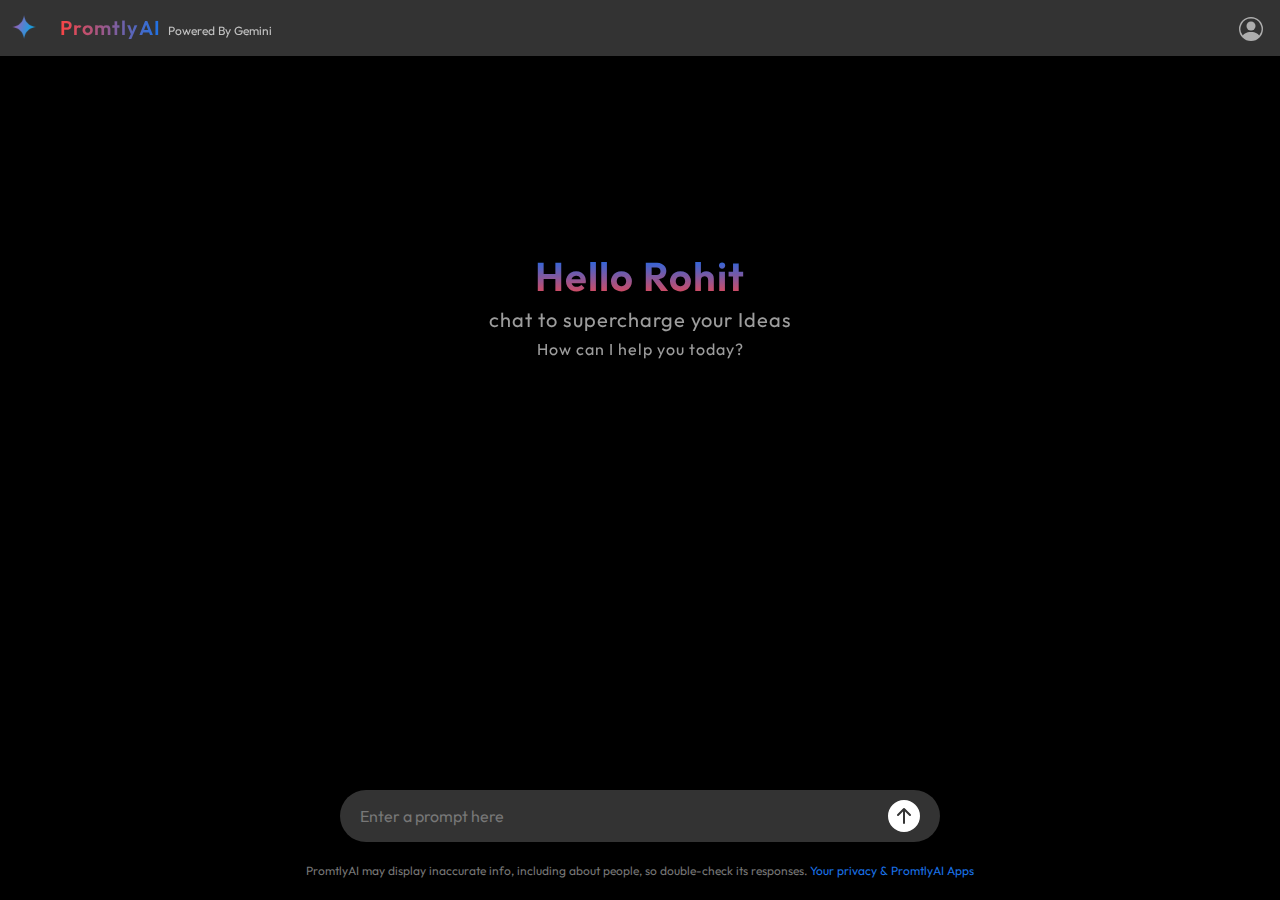
==== index.html @ 8dc6bcf0 "first commit" ====
<!DOCTYPE html>
<html lang="en">
  <head>
    <meta charset="UTF-8" />
    <meta name="viewport" content="width=device-width, initial-scale=1.0" />
    <title>PromtlyAI - chat to supercharge your Ideas</title>
    <link rel="icon" href="/assets/google-gemini-icon.png">
    <link rel="stylesheet" href="/style.css" />
    <link
      href="https://cdn.jsdelivr.net/npm/bootstrap@5.3.3/dist/css/bootstrap.min.css"
      rel="stylesheet"
      integrity="sha384-QWTKZyjpPEjISv5WaRU9OFeRpok6YctnYmDr5pNlyT2bRjXh0JMhjY6hW+ALEwIH"
      crossorigin="anonymous"
    />
  </head>
  <body>
    <nav class="navbar">
      <div class="container-fluid">
        <a class="navbar-brand" href="#">
          <img
            src="/assets/google-gemini-icon.png"
            alt="Logo"
            width="24"
            height="24"
            class="d-inline-block align-text-top"
            style="margin-right: 20px"
          />
          <span  class="nav-head-text">PromtlyAI</span> <span class="google-text">Powered By Gemini</span>
        </a>
        <a href="/not-available.html" target="_parent"><img src="/assets/person-circle.svg" alt="" class="profile_icon"></a>
      </div>
    </nav>
    <div class="main">
      <div class="main_Content_Box">
        <div class="greet">
          <div class="greeting">
            <h1 class="gradient-text" >Hello Rohit</h1>
            <h2> chat to supercharge your Ideas</h2>
            <h2 class="down-h2">How can I help you today?</h2>
          </div>
        </div>
        <div class="result-text">
             <ul class="prompt-results">
                 <!-- result will be here -->
             </ul>
        </div>
      </div>
      <div class="bottom">
        <div class="input-container">
          <input
            type="text"
            placeholder="Enter a prompt here"
            id="prompt-input"
          />
          <div class="icons">
            <button class="icon-button">
              <img src="/assets/arrow-up-circle-fill.svg" />
            </button>
          </div>
        </div>
        <div class="footer-text">
          PromtlyAI may display inaccurate info, including about people, so
          double-check its responses. <a href="/not-available.html" target="_parent">Your privacy & PromtlyAI Apps</a>
        </div>
      </div>
    </div>
    </body>
    <!-- /* script */ -->
    <script type="importmap">
      {
        "imports": {
          "@google/generative-ai": "https://esm.run/@google/generative-ai"
        }
      }
    </script>
    <script
      src="https://cdn.jsdelivr.net/npm/bootstrap@5.3.3/dist/js/bootstrap.bundle.min.js"
      integrity="sha384-YvpcrYf0tY3lHB60NNkmXc5s9fDVZLESaAA55NDzOxhy9GkcIdslK1eN7N6jIeHz"
      crossorigin="anonymous"
    ></script>
    <script type="module" src="/app.js"></script>
  </body>
</html>
---- style.css ----
@import url("https://fonts.googleapis.com/css2?family=Outfit:wght@100..900&display=swap");
* {
  margin: 0;
  padding: 0;
  font-family: "Outfit", sans-serif;
}

body {
  background-color: #000 !important;
  height: 100vh;
  padding: 0px;
  display: flex;
  flex-direction: column;
  align-items: center;
  gap: 20px;
  margin: 0px;
  border-radius: 5px;
}

.navbar {
  width: 100%;
  background-color: #333333;
}

.navbar-brand {
  color: #fff !important;
}

.profile_icon {
  width: 24px;
  height: 24px;
  filter: invert();
  margin-right: 5px;
  opacity: 0.6;
  cursor: pointer;
}

.google-text {
  font-size: 12px;
  opacity: 0.7;
  margin-left: 3px;
}

.nav-head-text{
  background: linear-gradient(90deg, rgb(250, 68, 68), #1a73e8 );
  -webkit-background-clip: text;
  -webkit-text-fill-color: transparent;
  text-transform: capitalize;
  letter-spacing: 1px;
  font-weight: 600;
}

.main {
  height: calc(100vh - 12.2rem);
  overflow: auto;
  width: 100%;
  display: flex;
  flex-direction: column;
  align-items: center;
  gap: 20px;
  margin-inline: 5px;
  margin-bottom: 30px;
  @media (max-width: 600px) {
    height: calc(100vh - 13.5rem);
  }
}

.main_Content_Box {
  width: 623.6px;
  /* height: 100%; */
  display: flex;
  gap: 8px;
  flex-direction: column;
  /* border: 1px solid red; */
}

ul {
  /* border: 1px solid red; */
  display: flex;
  flex-direction: column;

}

.greet {
  display: flex;
  justify-content: center;
  align-items: center;
  height: 100%;
}

.greeting {
  /* border: 1px solid red; */
  margin-top: 25%;
  border-radius: 20px;
  color: #e0e0e0;
  padding: 20px;
  width: 100%;
  text-align: center;
  /* background-color: #1e1e1e; */
}

.prompt-results {
  list-style: none;
}

.result {
  border-radius:5px 5px 20px 5px;
  color: #e0e0e0;
  padding: 20px;
  width: 80%;
  text-align: start;
  background-color: #1e1e1e9a;
  margin-bottom: 8px;
  margin-left: -30px;
  white-space: pre-wrap;
  font-size: 15px;
  word-break: break-all;
}

.request {
  border-radius:5px 5px 5px 18px;
  font-size: 15px;
  color: #e0e0e0;
  padding-inline: 20px;
  padding-block: 10px;
  display: flex;
  align-self: flex-end ;
  width: fit-content;
  max-width: 80%;
  text-align: start;
  background-color: #1e1e1e9a;
  white-space: pre-wrap;
  margin-bottom: 8px;
  word-break: break-all;
}

.loader hr {
  border-radius: 8px;
  border: none;
  background-color: #fff;
  opacity: 1;
  /* background: linear-gradient(to right, #ff5858, #ffffff, #f54848); */
  background: linear-gradient(to right, #006eff, #ffffff, #1a73e8);
  background-size: 800px 50px;
  height: 10px; 
  gap: 10px;
  font-size: 1px !important;
  animation: loader 3s infinite linear;
}

@keyframes loader {
  0%{
    background-position: -800px;
  }
  100% {
    background-color: 800px;
  }
}

h1,
h2 {
  margin: 0;
}

.gradient-text {
  background: linear-gradient(180deg, #006eff, rgb(250, 68, 68) );
  -webkit-background-clip: text;
  -webkit-text-fill-color: transparent;
  text-transform: capitalize;
  font-size: 2.5rem;
  letter-spacing: 1px;
  font-weight: 650;
}

h2 {
  color: #6d6d6d;
  font-size: 20px !important;
  opacity: 0.7;
  font-weight: 400 !important;
  letter-spacing: 1px;
}

.down-h2{
  font-size: 16px !important;
}

.bottom {
  position: absolute;
  bottom: 20px;
  display: flex;
  flex-direction: column;
  justify-content: center;
  align-items: center;
}

.input-container {
  background-color: #333333;
  border-radius: 50px;
  display: flex;
  align-items: center;
  padding: 10px 20px;
  width: 600px;
  box-shadow: 0 0 10px rgba(0, 0, 0, 0.5);
}

#prompt-input {
  background: none;
  border: none;
  outline: none;
  color: #ffffff;
  font-size: 16px;
  flex-grow: 1;
}

#prompt-input::placeholder {
  color: #777777;
}

.icons {
  display: flex;
  gap: 10px;
}

.icon-button {
  background: none;
  border: none;
  cursor: pointer;
}

.icon-button img {
  width: 32px;
  height: 32px;
  filter: invert();
}

.footer-text {
  margin-top: 20px;
  font-size: 12px;
  color: #777777;
  text-align: center;
}

.footer-text a {
  color: #1a73e8;
  text-decoration: none;
}

.footer-text a:hover {
  text-decoration: underline;
}

/* scrollbar */
.main::-webkit-scrollbar {
  width: 8px; /* Width of the scrollbar */
  background-color: #1e1e1e; /* Background color of the scrollbar track */
}

.main::-webkit-scrollbar-thumb {
  background-color: #888; /* Color of the scrollbar thumb */
  border-radius: 4px; /* Rounded corners of the scrollbar thumb */
}

.main::-webkit-scrollbar-thumb:hover {
  background-color: #aaa; /* Color when hovering over the scrollbar thumb */
}

@media (max-width: 650px) {
  body {
    margin: 0;
    padding: 0;
  }
  .input-container {
    width: 96%;
    margin-left: 1px;
  }

  .footer-text {
    width: 96%;
  }

  .main_Content_Box {
    width: 95%;
  }

  .main {
    /* max-height: 69.3%; */
    scrollbar-width: none;
  }
}

@media (max-width: 450px) {
  .result {
    width: 90%;
  }

  .request{
    width: fit-content;
    max-width: 90%;
  }
}

@media (max-width: 322px) {
  .profile_icon{
    display: none;
  }
}
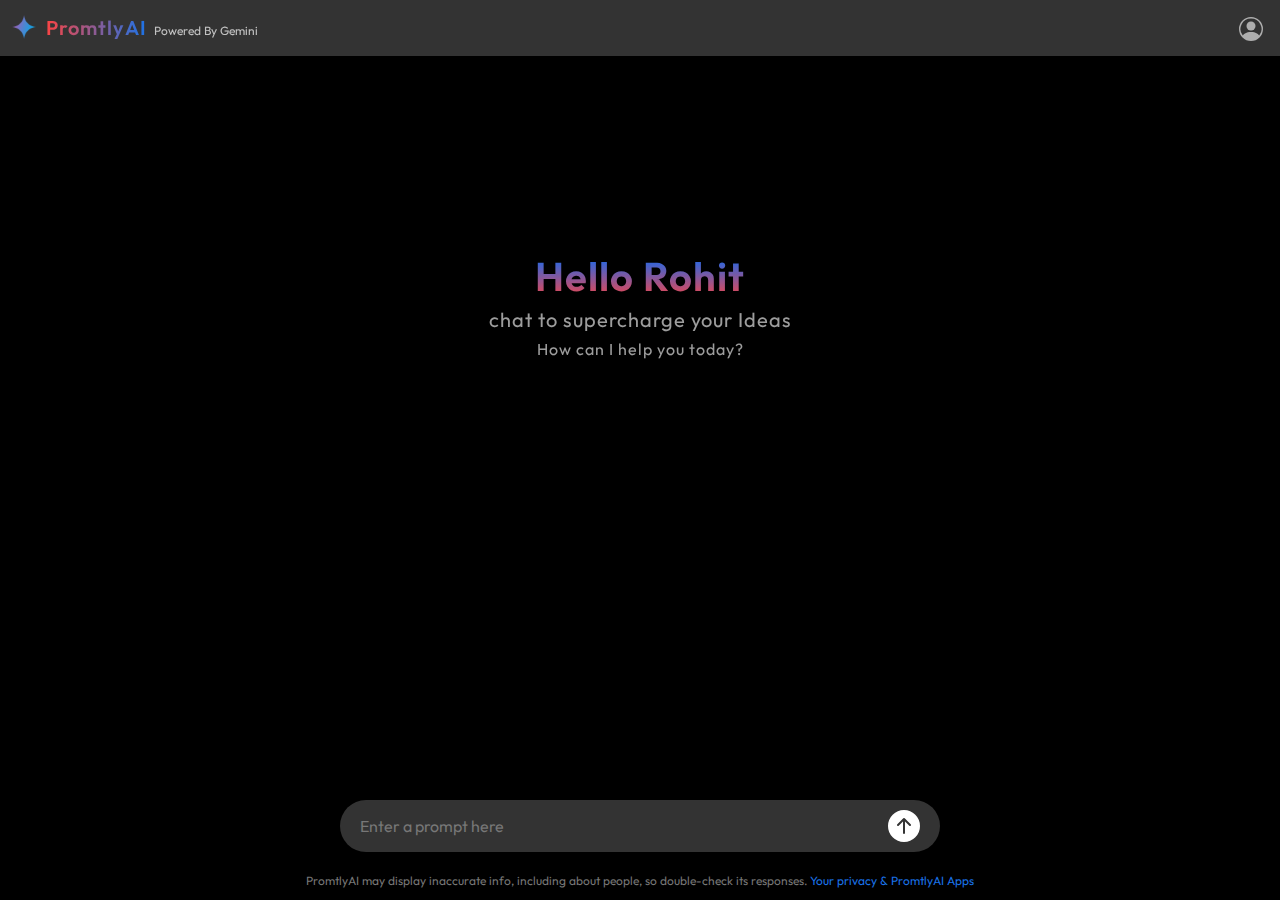
==== commit 2d33825e: "final change" ====
--- a/index.html
+++ b/index.html
@@ -16,14 +16,14 @@
   <body>
     <nav class="navbar">
       <div class="container-fluid">
-        <a class="navbar-brand" href="#">
+        <a class="navbar-brand" href="index.html" target="_parent">
           <img
             src="/assets/google-gemini-icon.png"
             alt="Logo"
             width="24"
             height="24"
             class="d-inline-block align-text-top"
-            style="margin-right: 20px"
+            style="margin-right: 6px"
           />
           <span  class="nav-head-text">PromtlyAI</span> <span class="google-text">Powered By Gemini</span>
         </a>
--- a/style.css
+++ b/style.css
@@ -7,7 +7,7 @@
 
 body {
   background-color: #000 !important;
-  height: 100vh;
+  height: 98vh;
   padding: 0px;
   display: flex;
   flex-direction: column;
@@ -18,6 +18,7 @@
 }
 
 .navbar {
+  position: fixed;
   width: 100%;
   background-color: #333333;
 }
@@ -61,24 +62,23 @@
   margin-inline: 5px;
   margin-bottom: 30px;
   @media (max-width: 600px) {
-    height: calc(100vh - 13.5rem);
+    height: calc(100vh - 14rem);
+  }
+  @media (max-width: 500px) {
+    height: calc(100vh - 16rem);
   }
 }
 
 .main_Content_Box {
   width: 623.6px;
-  /* height: 100%; */
   display: flex;
   gap: 8px;
   flex-direction: column;
-  /* border: 1px solid red; */
 }
 
 ul {
-  /* border: 1px solid red; */
-  display: flex;
-  flex-direction: column;
-
+  display: flex;
+  flex-direction: column;
 }
 
 .greet {
@@ -120,6 +120,7 @@
 .request {
   border-radius:5px 5px 5px 18px;
   font-size: 15px;
+  margin-right: 2px;
   color: #e0e0e0;
   padding-inline: 20px;
   padding-block: 10px;
@@ -186,7 +187,7 @@
 
 .bottom {
   position: absolute;
-  bottom: 20px;
+  bottom: 10px;
   display: flex;
   flex-direction: column;
   justify-content: center;
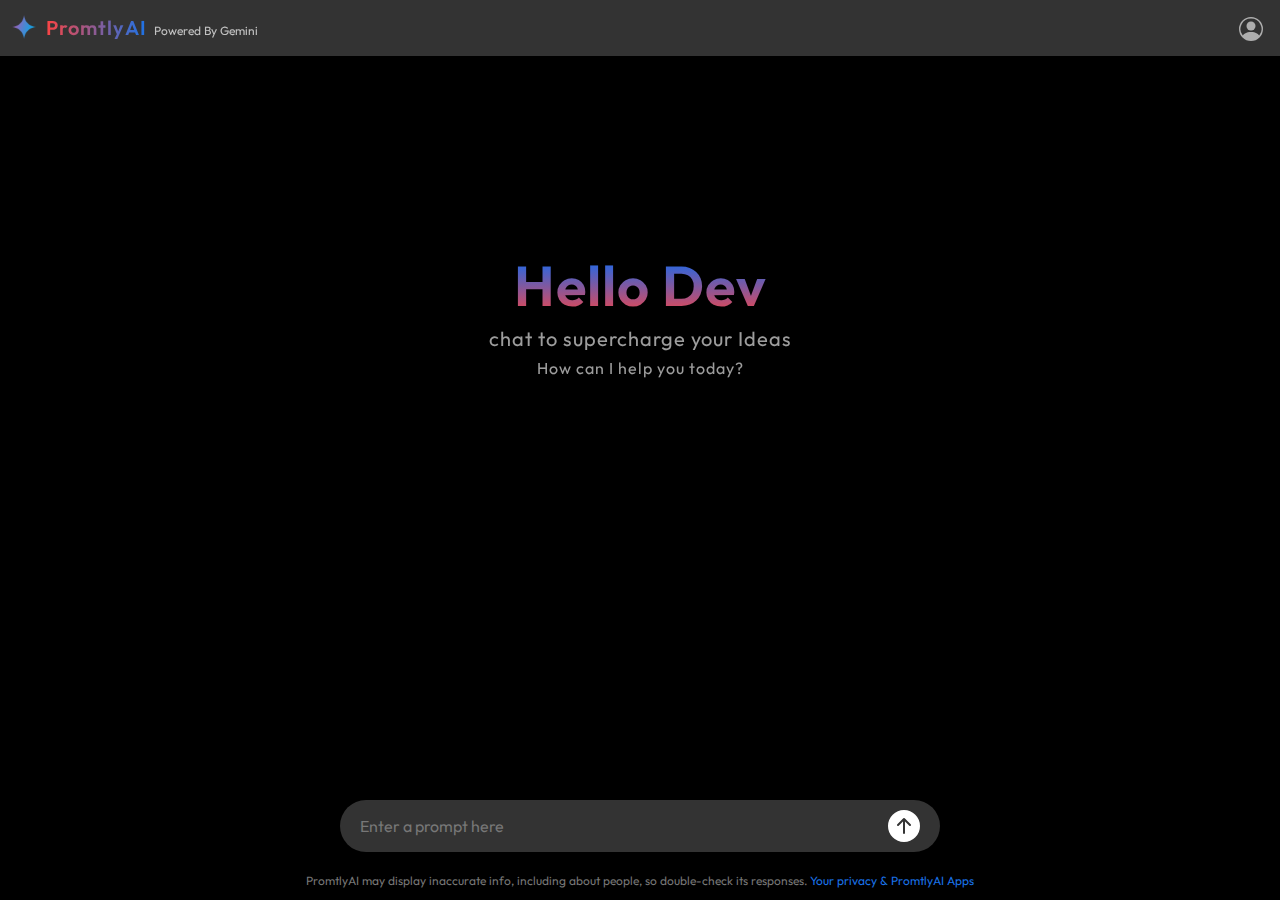
==== commit dec53fb9: "update the api key" ====
--- a/index.html
+++ b/index.html
@@ -33,10 +33,10 @@
     <div class="main">
       <div class="main_Content_Box">
         <div class="greet">
-          <div class="greeting">
-            <h1 class="gradient-text" >Hello Rohit</h1>
-            <h2> chat to supercharge your Ideas</h2>
-            <h2 class="down-h2">How can I help you today?</h2>
+          <div class="greeting ">
+            <h1 class="gradient-text  animate-greeting" >Hello Dev</h1>
+            <h2 class="animate-from-bottom"> chat to supercharge your Ideas</h2>
+            <h2 class="down-h2 animate-from-bottom">How can I help you today?</h2>
           </div>
         </div>
         <div class="result-text">
--- a/style.css
+++ b/style.css
@@ -2,12 +2,18 @@
 * {
   margin: 0;
   padding: 0;
+  box-sizing: border-box;
   font-family: "Outfit", sans-serif;
+}
+
+html {
+  height: -webkit-fill-available;
 }
 
 body {
   background-color: #000 !important;
-  height: 98vh;
+  height: 100vh;
+  height: -webkit-fill-available;
   padding: 0px;
   display: flex;
   flex-direction: column;
@@ -168,7 +174,7 @@
   -webkit-background-clip: text;
   -webkit-text-fill-color: transparent;
   text-transform: capitalize;
-  font-size: 2.5rem;
+  font-size: 3.5rem !important;
   letter-spacing: 1px;
   font-weight: 650;
 }
@@ -305,3 +311,36 @@
     display: none;
   }
 }
+
+@keyframes slideDown {
+  0% {
+    transform: translateY(-100%);
+    opacity: 0;
+  }
+  100% {
+    transform: translateY(0);
+    opacity: 1;
+  }
+}
+
+@keyframes slideUp {
+  0% {
+    transform: translateY(100%);
+    opacity: 0;
+  }
+  40% {
+    transform: translateY(100);
+    opacity: 0;
+  }
+  100% {
+    transform: translateY(0);
+  }
+}
+
+.animate-greeting {
+  animation: slideDown 2s ease-in-out;
+}
+
+.animate-from-bottom {
+  animation: slideUp 2s ease-in-out;
+}
